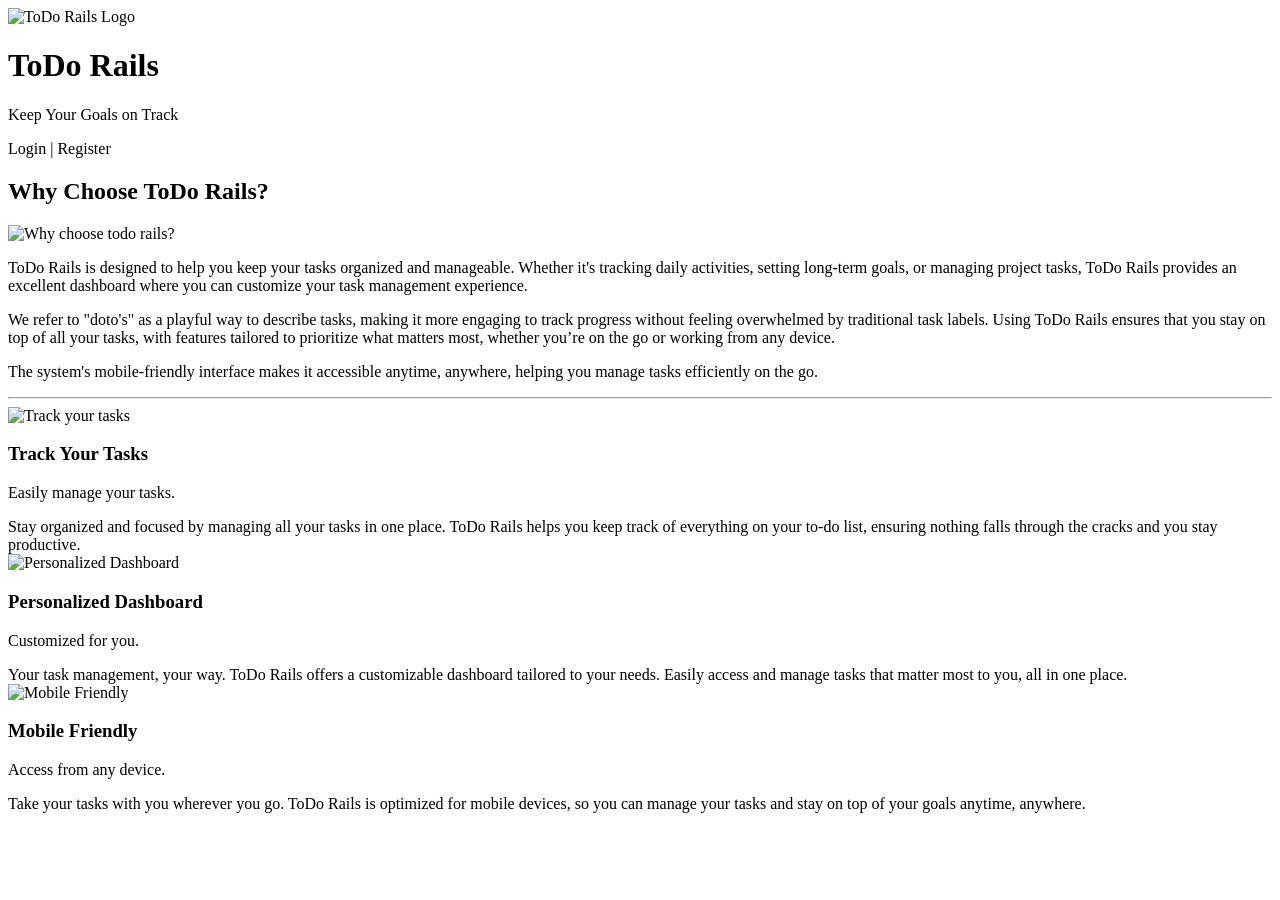
==== src/main/resources/templates/index.html @ 0180df2b "first commit" ====
<!-- index.html -->
<!DOCTYPE html>
<html lang="en" xmlns:th="http://www.thymeleaf.org">
<head>
    <meta charset="UTF-8">
    <meta name="viewport" content="width=device-width, initial-scale=1.0">
    <title>Home - ToDo Rails</title>
    <link rel="stylesheet" th:href="@{/css/styles.css}">
</head>
<body>
<div class="wrapper">

    <!-- Header Section -->
    <div class="header" th:fragment="header">
        <div class="logo-section">
            <img th:src="@{/images/logo.png}" alt="ToDo Rails Logo" class="logo">
            <div class="text-section">
                <h1>ToDo Rails</h1>
                <p>Keep Your Goals on Track</p>
            </div>
        </div>
        <div class="auth-links">
            <a th:href="@{/login}">Login</a>&nbsp;|&nbsp;<a th:href="@{/register}">Register</a>
        </div>

    </div>



    <!-- Main Content for Home Page -->
    <div class="container">

        <div class="home-header">
            <h2>Why Choose ToDo Rails?</h2>
            <div>
                <img th:src="@{/images/whytodorails.png}" alt="Why choose todo rails?" class="home-header-image">
                <div class="home-header-text">
                    <p>
                        ToDo Rails is designed to help you keep your tasks organized and manageable.
                        Whether it's tracking daily activities, setting long-term goals, or managing
                        project tasks,
                        ToDo Rails provides an excellent dashboard where you can customize your
                        task management experience.
                    </p>
                    <p>
                        We refer to "doto's" as a playful way to describe tasks,
                        making it more engaging to track progress without feeling overwhelmed by
                        traditional task labels.
                        Using ToDo Rails ensures that you stay on top of all your tasks,
                        with features tailored to prioritize what matters most,
                        whether you’re on the go or working from any device.
                    </p>

                    <p>
                        The system's mobile-friendly interface makes it accessible anytime,
                        anywhere, helping you manage tasks efficiently on the go.
                    </p>
                </div>
            </div>
        </div>

        <div>
            <!-- Horizontal line separator -->
            <hr/>
        </div>

        <!-- Features Section -->
        <div class="features">
            <div class="feature-item">
                <img th:src="@{/images/tracktask.png}" alt="Track your tasks">
                <h3>Track Your Tasks</h3>
                <p class="feature-item-highlight">Easily manage your tasks.</p>
                <div class="feature-item-text">
                    Stay organized and focused by managing all your tasks in one place. ToDo Rails helps you keep track of everything on your to-do list, ensuring nothing falls through the cracks and you stay productive.
                </div>
            </div>
            <div class="feature-item">
                <img th:src="@{images/personalizeddashboard.png}" alt="Personalized Dashboard">
                <h3>Personalized Dashboard</h3>
                <p class="feature-item-highlight">Customized for you.</p>
                <div class="feature-item-text">
                    Your task management, your way. ToDo Rails offers a customizable dashboard tailored to your needs. Easily access and manage tasks that matter most to you, all in one place.
                </div>
            </div>
            <div class="feature-item">
                <img th:src="@{images/mobile_friendly.png}" alt="Mobile Friendly">
                <h3>Mobile Friendly</h3>
                <p class="feature-item-highlight">Access from any device.</p>
                <div class="feature-item-text">
                    Take your tasks with you wherever you go. ToDo Rails is optimized for mobile devices, so you can manage your tasks and stay on top of your goals anytime, anywhere.
                </div>
            </div>
        </div>
    </div>

    <!-- Include the footer -->
    <div th:replace="~{fragments/footer :: footer}"></div>
</div>
</body>
</html>
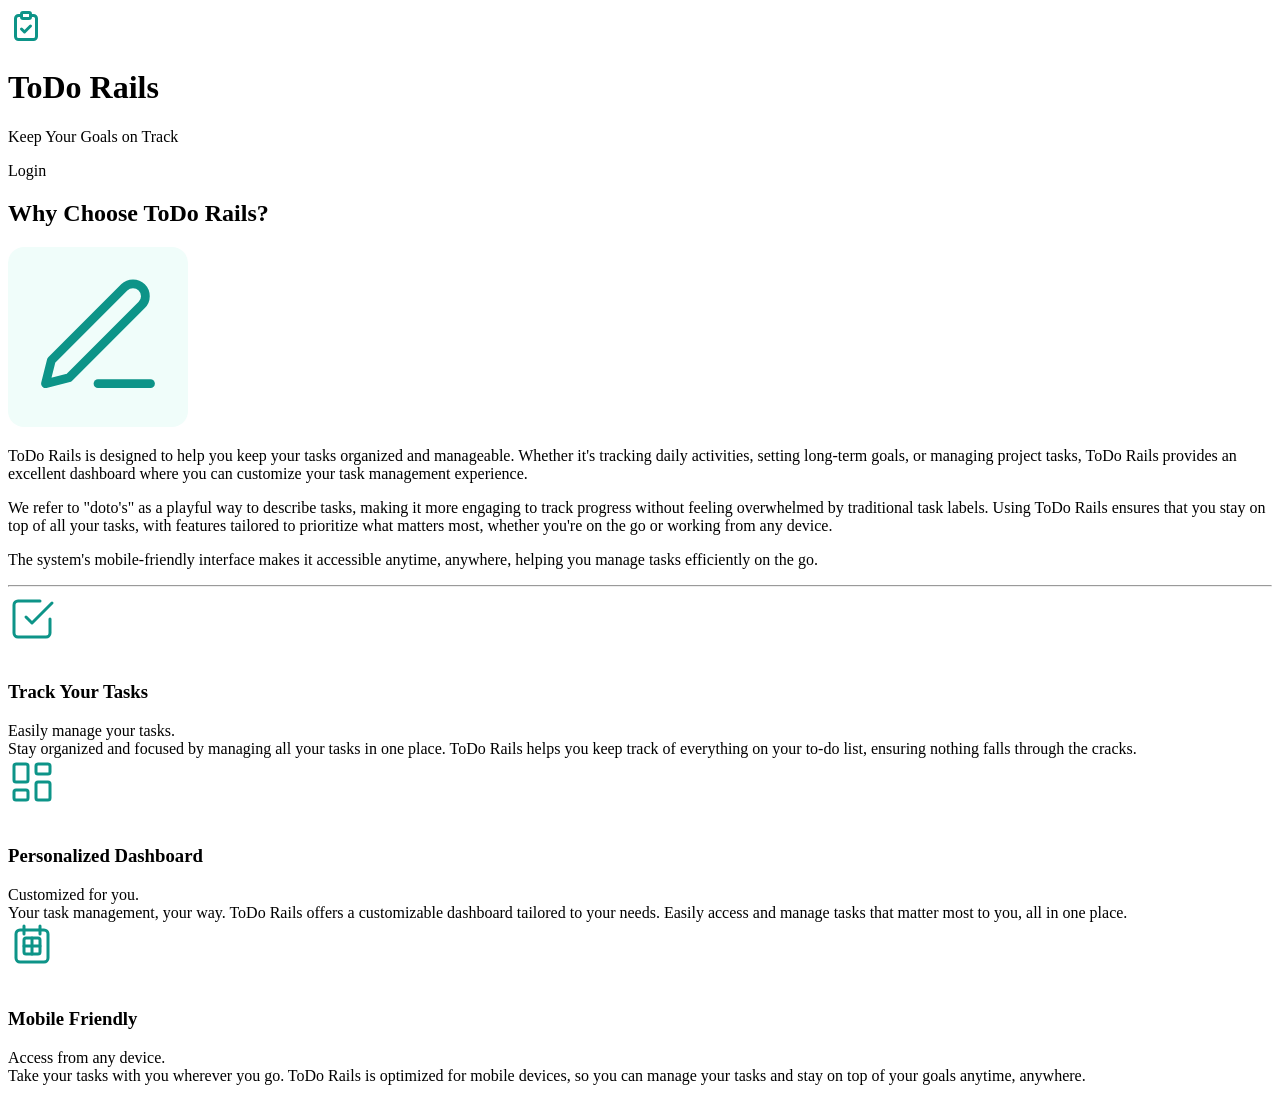
==== commit 177616bd: "improve UX" ====
--- a/src/main/resources/templates/index.html
+++ b/src/main/resources/templates/index.html
@@ -1,100 +1,110 @@
-<!-- index.html -->
 <!DOCTYPE html>
 <html lang="en" xmlns:th="http://www.thymeleaf.org">
 <head>
-    <meta charset="UTF-8">
-    <meta name="viewport" content="width=device-width, initial-scale=1.0">
-    <title>Home - ToDo Rails</title>
-    <link rel="stylesheet" th:href="@{/css/styles.css}">
+  <meta charset="UTF-8">
+  <meta name="viewport" content="width=device-width, initial-scale=1.0">
+  <title>Home - ToDo Rails</title>
+  <link rel="stylesheet" th:href="@{/css/styles.css}">
 </head>
 <body>
 <div class="wrapper">
 
-    <!-- Header Section -->
-    <div class="header" th:fragment="header">
-        <div class="logo-section">
-            <img th:src="@{/images/logo.png}" alt="ToDo Rails Logo" class="logo">
-            <div class="text-section">
-                <h1>ToDo Rails</h1>
-                <p>Keep Your Goals on Track</p>
-            </div>
+  <div class="header" th:fragment="header">
+    <div class="logo-section">
+      <svg xmlns="http://www.w3.org/2000/svg" width="36" height="36" viewBox="0 0 24 24" fill="none" stroke="#0D9488" stroke-width="2" stroke-linecap="round" stroke-linejoin="round" style="flex-shrink:0;">
+        <path d="M9 5H7a2 2 0 0 0-2 2v12a2 2 0 0 0 2 2h10a2 2 0 0 0 2-2V7a2 2 0 0 0-2-2h-2"/>
+        <rect x="9" y="3" width="6" height="4" rx="1"/>
+        <path d="M9 14l2 2 4-4"/>
+      </svg>
+      <div class="text-section">
+        <h1>ToDo Rails</h1>
+        <p>Keep Your Goals on Track</p>
+      </div>
+    </div>
+    <div class="auth-links">
+      <a th:href="@{/login}">Login</a>
+      <a th:href="@{/register}" style="background-color: var(--color-primary); color: white; padding: 8px 20px; border-radius: 8px; font-weight: 600;">Register</a>
+    </div>
+  </div>
+
+  <div class="container">
+    <div class="home-header">
+      <h2>Why Choose ToDo Rails?</h2>
+      <div>
+        <svg xmlns="http://www.w3.org/2000/svg" width="140" height="140" viewBox="0 0 24 24" fill="none" stroke="#0D9488" stroke-width="1.5" stroke-linecap="round" stroke-linejoin="round" class="home-header-image" style="background-color: #F0FDFA; padding: 20px; border-radius: 16px;">
+          <path d="M12 20h9"/>
+          <path d="M16.5 3.5a2.121 2.121 0 0 1 3 3L7 19l-4 1 1-4L16.5 3.5z"/>
+        </svg>
+        <div class="home-header-text">
+          <p>
+            ToDo Rails is designed to help you keep your tasks organized and manageable.
+            Whether it's tracking daily activities, setting long-term goals, or managing
+            project tasks,
+            ToDo Rails provides an excellent dashboard where you can customize your
+            task management experience.
+          </p>
+          <p>
+            We refer to "doto's" as a playful way to describe tasks,
+            making it more engaging to track progress without feeling overwhelmed by
+            traditional task labels.
+            Using ToDo Rails ensures that you stay on top of all your tasks,
+            with features tailored to prioritize what matters most,
+            whether you're on the go or working from any device.
+          </p>
+          <p>
+            The system's mobile-friendly interface makes it accessible anytime,
+            anywhere, helping you manage tasks efficiently on the go.
+          </p>
         </div>
-        <div class="auth-links">
-            <a th:href="@{/login}">Login</a>&nbsp;|&nbsp;<a th:href="@{/register}">Register</a>
-        </div>
-
+      </div>
     </div>
 
+    <hr/>
 
+    <div class="features">
+      <div class="feature-item">
+        <svg xmlns="http://www.w3.org/2000/svg" width="48" height="48" viewBox="0 0 24 24" fill="none" stroke="#0D9488" stroke-width="1.5" stroke-linecap="round" stroke-linejoin="round" style="margin-bottom: 16px;">
+          <path d="M9 11l3 3L22 4"/>
+          <path d="M21 12v7a2 2 0 0 1-2 2H5a2 2 0 0 1-2-2V5a2 2 0 0 1 2-2h11"/>
+        </svg>
+        <h3>Track Your Tasks</h3>
+        <span class="feature-item-highlight">Easily manage your tasks.</span>
+        <div class="feature-item-text">
+          Stay organized and focused by managing all your tasks in one place. ToDo Rails helps you keep track of everything on your to-do list, ensuring nothing falls through the cracks.
+        </div>
+      </div>
+      <div class="feature-item">
+        <svg xmlns="http://www.w3.org/2000/svg" width="48" height="48" viewBox="0 0 24 24" fill="none" stroke="#0D9488" stroke-width="1.5" stroke-linecap="round" stroke-linejoin="round" style="margin-bottom: 16px;">
+          <rect x="3" y="3" width="7" height="9" rx="1"/>
+          <rect x="14" y="3" width="7" height="5" rx="1"/>
+          <rect x="14" y="12" width="7" height="9" rx="1"/>
+          <rect x="3" y="16" width="7" height="5" rx="1"/>
+        </svg>
+        <h3>Personalized Dashboard</h3>
+        <span class="feature-item-highlight">Customized for you.</span>
+        <div class="feature-item-text">
+          Your task management, your way. ToDo Rails offers a customizable dashboard tailored to your needs. Easily access and manage tasks that matter most to you, all in one place.
+        </div>
+      </div>
+      <div class="feature-item">
+        <svg xmlns="http://www.w3.org/2000/svg" width="48" height="48" viewBox="0 0 24 24" fill="none" stroke="#0D9488" stroke-width="1.5" stroke-linecap="round" stroke-linejoin="round" style="margin-bottom: 16px;">
+          <rect x="4" y="4" width="16" height="16" rx="2" ry="2"/>
+          <rect x="8" y="8" width="8" height="8" rx="1"/>
+          <line x1="16" y1="2" x2="16" y2="6"/>
+          <line x1="8" y1="2" x2="8" y2="6"/>
+          <line x1="12" y1="8" x2="12" y2="16"/>
+          <line x1="8" y1="12" x2="16" y2="12"/>
+        </svg>
+        <h3>Mobile Friendly</h3>
+        <span class="feature-item-highlight">Access from any device.</span>
+        <div class="feature-item-text">
+          Take your tasks with you wherever you go. ToDo Rails is optimized for mobile devices, so you can manage your tasks and stay on top of your goals anytime, anywhere.
+        </div>
+      </div>
+    </div>
+  </div>
 
-    <!-- Main Content for Home Page -->
-    <div class="container">
-
-        <div class="home-header">
-            <h2>Why Choose ToDo Rails?</h2>
-            <div>
-                <img th:src="@{/images/whytodorails.png}" alt="Why choose todo rails?" class="home-header-image">
-                <div class="home-header-text">
-                    <p>
-                        ToDo Rails is designed to help you keep your tasks organized and manageable.
-                        Whether it's tracking daily activities, setting long-term goals, or managing
-                        project tasks,
-                        ToDo Rails provides an excellent dashboard where you can customize your
-                        task management experience.
-                    </p>
-                    <p>
-                        We refer to "doto's" as a playful way to describe tasks,
-                        making it more engaging to track progress without feeling overwhelmed by
-                        traditional task labels.
-                        Using ToDo Rails ensures that you stay on top of all your tasks,
-                        with features tailored to prioritize what matters most,
-                        whether you’re on the go or working from any device.
-                    </p>
-
-                    <p>
-                        The system's mobile-friendly interface makes it accessible anytime,
-                        anywhere, helping you manage tasks efficiently on the go.
-                    </p>
-                </div>
-            </div>
-        </div>
-
-        <div>
-            <!-- Horizontal line separator -->
-            <hr/>
-        </div>
-
-        <!-- Features Section -->
-        <div class="features">
-            <div class="feature-item">
-                <img th:src="@{/images/tracktask.png}" alt="Track your tasks">
-                <h3>Track Your Tasks</h3>
-                <p class="feature-item-highlight">Easily manage your tasks.</p>
-                <div class="feature-item-text">
-                    Stay organized and focused by managing all your tasks in one place. ToDo Rails helps you keep track of everything on your to-do list, ensuring nothing falls through the cracks and you stay productive.
-                </div>
-            </div>
-            <div class="feature-item">
-                <img th:src="@{images/personalizeddashboard.png}" alt="Personalized Dashboard">
-                <h3>Personalized Dashboard</h3>
-                <p class="feature-item-highlight">Customized for you.</p>
-                <div class="feature-item-text">
-                    Your task management, your way. ToDo Rails offers a customizable dashboard tailored to your needs. Easily access and manage tasks that matter most to you, all in one place.
-                </div>
-            </div>
-            <div class="feature-item">
-                <img th:src="@{images/mobile_friendly.png}" alt="Mobile Friendly">
-                <h3>Mobile Friendly</h3>
-                <p class="feature-item-highlight">Access from any device.</p>
-                <div class="feature-item-text">
-                    Take your tasks with you wherever you go. ToDo Rails is optimized for mobile devices, so you can manage your tasks and stay on top of your goals anytime, anywhere.
-                </div>
-            </div>
-        </div>
-    </div>
-
-    <!-- Include the footer -->
-    <div th:replace="~{fragments/footer :: footer}"></div>
+  <div th:replace="~{fragments/footer :: footer}"></div>
 </div>
 </body>
 </html>
